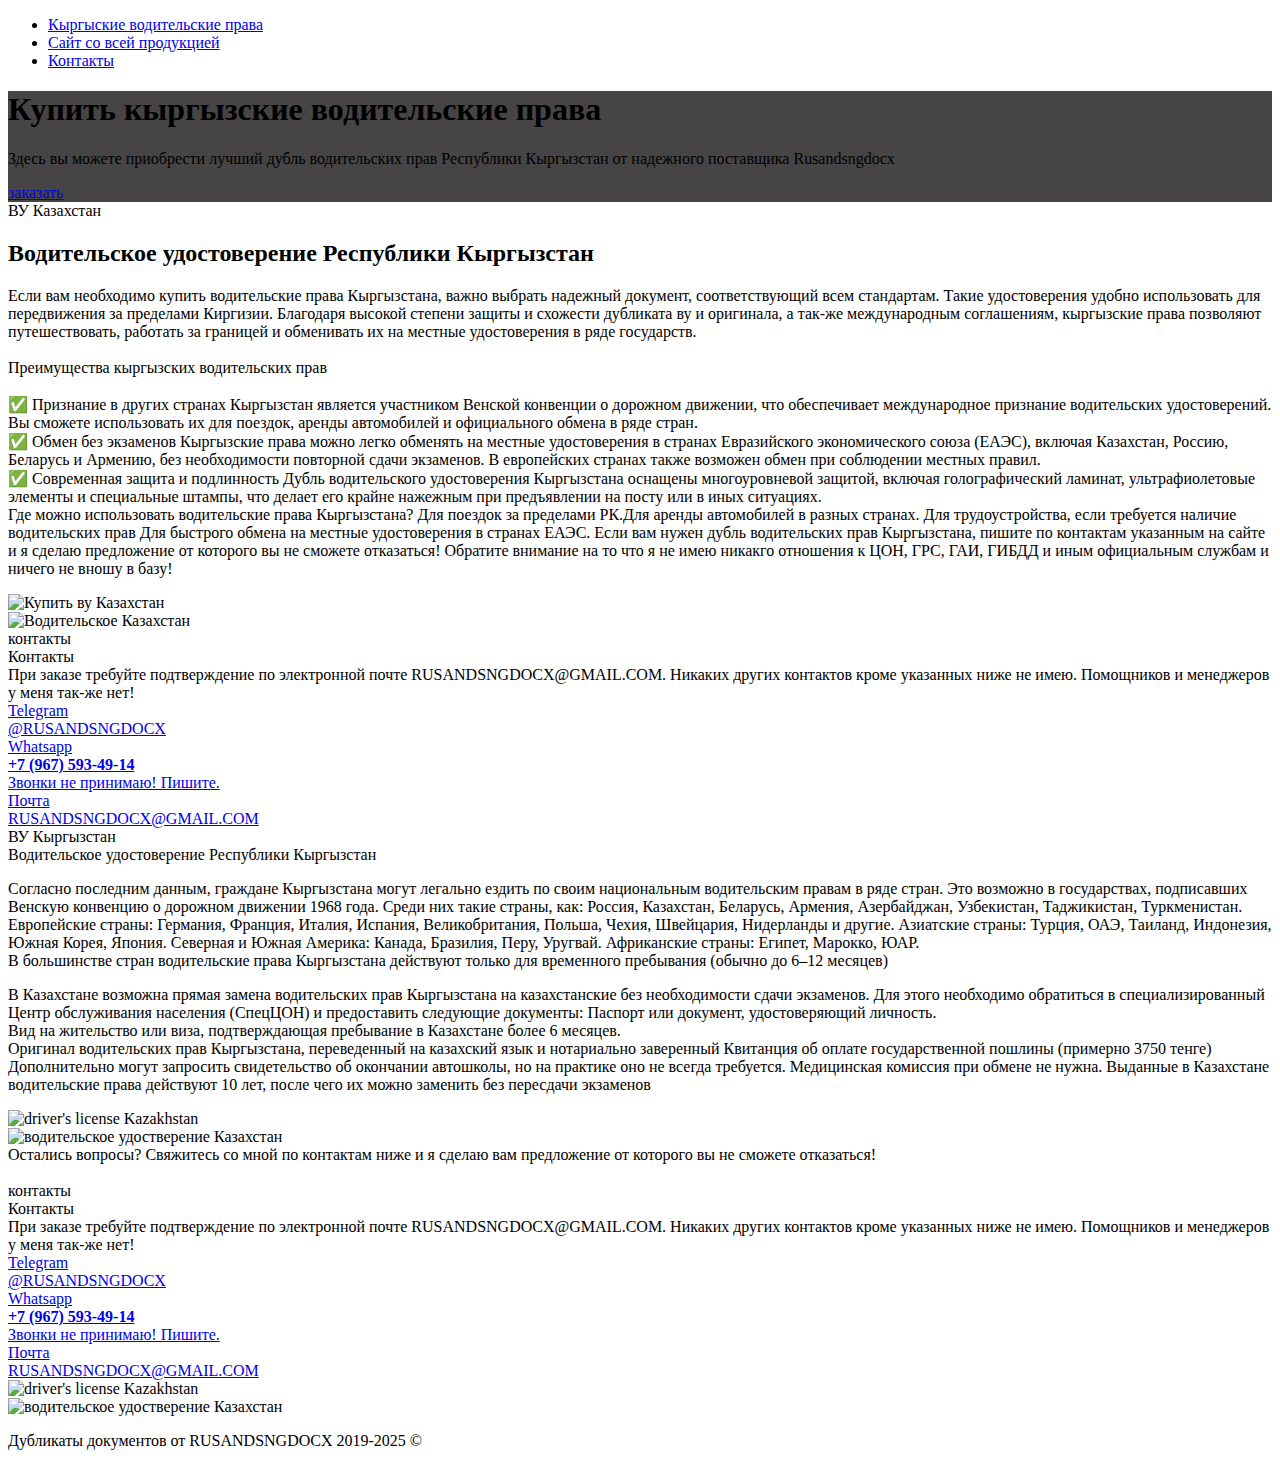
==== index.html @ 843d80bc "Add files via upload" ====
<!DOCTYPE html>
<html lang="ru">
    <head>
        <meta charset="UTF-8">
        <meta name="viewport" content="width=device-width, initial-scale=1.0">
        <meta http-equiv="X-UA-Compatible" content="ie=edge">
        <meta name="description" content="Надежный дубликат водительского удостоверения Республики Кыргызстан. Отлично подойдет для передвижения или замены на оригинал в ЕС и не только">
        <meta name="keywords" content="купить кыргызские ву, приобрести кыргызские водительские права, обмен прав, права для работы в такси">

        <title>Кыргызстан водительские права</title>
        <link rel="shortcut icon" href="favicon.png" type="image/x-icon">
        <link rel="icon" href="favicon.png" type="image/x-icon">
        <link href="https://fonts.googleapis.com/css?family=Roboto:300,400,700&amp;subset=cyrillic-ext" rel="stylesheet">
        <link rel="stylesheet" href="css/bootstrap-reboot.min.css">
        <link rel="stylesheet" href="css/bootstrap-grid.min.css">
        <link rel="stylesheet" href="css/style-page-min.css">
    </head>
    <body>
        <header>
            <nav>
                <div class="container">
                    <ul class="menu">
                        <li class="menu_item"><a href="#main" class="menu_link menu_link_active">Кыргыские водительские права</a></li>
                        <li class="menu_item"><a href="https://rusandsngdocx.org/" class="menu_link">Сайт со всей продукцией</a></li>
                        <li class="menu_item"><a href="#contact" class="menu_link">Контакты</a></li>
                    </ul>
                </div>
                <div class="hamburger">
                    <span></span>
                    <span></span>
                    <span></span>
                </div>
            </nav>
            <div class="subheader hidden-320">
            </div>
        </header>
        <section class="promo" id="main" style="background:url(/img/background/background.webp) 50% center/cover no-repeat; background-size: 45%; background-blend-mode: multiply; background-color:rgb(70, 68, 68)">
            <div class="container">
                <div class="row">
                    <div class="col-md-12 offset-md-0 col-lg-10 offset-lg-1">
                        <h1 class="main_header_krg">Купить кыргызские водительские права</h1>
                        <p class="main_subheader_krg">Здесь вы можете приобрести лучший дубль водительских прав Республики Кыргызстан от надежного поставщика Rusandsngdocx </p>
                    </div>
                    <div class="col-12">
                        <a href="#contact" class="order_btn">
                            заказать
                        </a>
                    </div>
                </div>
            </div>
        </section>
        <section class="reasons">
            <div class="container">
                <div class="label">ВУ Казахстан</div>
                <h2 class="title">Водительское удостоверение Республики Кыргызстан</h2>
                <p class="reasons_text_krg">
                    Если вам необходимо купить водительские права Кыргызстана, важно выбрать надежный документ, соответствующий всем стандартам. Такие удостоверения удобно использовать  для передвижения  за пределами Киргизии. Благодаря высокой степени защиты и схожести дубликата ву и оригинала, а так-же международным соглашениям, кыргызские права позволяют путешествовать, работать за границей и обменивать их на местные удостоверения в ряде государств.<br><br>
                    
                    Преимущества кыргызских водительских прав<br><br>
                    ✅ Признание в других странах
                    Кыргызстан является участником Венской конвенции о дорожном движении, что обеспечивает международное признание водительских удостоверений. Вы сможете использовать их для поездок, аренды автомобилей и официального обмена в ряде стран.<br>
                    
                    ✅ Обмен без экзаменов
                    Кыргызские права можно легко обменять на местные удостоверения в странах Евразийского экономического союза (ЕАЭС), включая Казахстан, Россию, Беларусь и Армению, без необходимости повторной сдачи экзаменов. В европейских странах также возможен обмен при соблюдении местных правил.<br>
                    
                    ✅ Современная защита и подлинность
                    Дубль водительского удостоверения Кыргызстана оснащены многоуровневой защитой, включая голографический ламинат, ультрафиолетовые элементы и специальные штампы, что делает его крайне нажежным при предъявлении на посту или в иных ситуациях. <br>
                    
                    Где можно использовать водительские права Кыргызстана? Для поездок за пределами РК.Для аренды автомобилей в разных странах. Для трудоустройства, если требуется наличие водительских прав
                    Для быстрого обмена на местные удостоверения в странах ЕАЭС.
                    Если вам нужен дубль водительских прав Кыргызстана, пишите по контактам указанным на сайте и я сделаю предложение от которого вы не сможете отказаться! Обратите внимание на то что я не имею никакго отношения к ЦОН, ГРС, ГАИ, ГИБДД и иным официальным службам и ничего не вношу в базу!

                </p>
                <div class="row">
                    <div class="col-md-6">
                        <div class="images_block_krg">
                            <img src="/img/krg-vy/krg_vy1.jpg" alt="Купить ву Казахстан" class="images">
                        </div>
                    </div>
                    <div class="col-md-6">
                        <div class="images_block_krg">
                            <img src="/img/krg-vy/krg_vy2.jpg" alt="Водительское Казахстан" class="images">
                        </div>
                    </div>
                </div>
            </div>
        </section>
        <section class="choice">
            <div class="container">
                <div class="black"></div>
                <div class="label label_white" id="contact">контакты</div>
                <div class="title title_white">Контакты</div>
                <div class="subtitle subtitle_white">При заказе требуйте подтверждение по электронной почте RUSANDSNGDOCX@GMAIL.COM. Никаких других контактов кроме указанных ниже не имею. Помощников и менеджеров у меня так-же нет!</div>
                <div class="row">
                    <div class="col-sm-12 col-md-4 contact_item">
                        <a target="blank" rel="nofollow" href="https://t.me/rusandsngdocx" class="contact_link">
                            <div class="contact_item-header">
                                Telegram
                            </div>
                            <div class="contact_item-descr">
                                @RUSANDSNGDOCX
                            </div>
                        </a>
                    </div>       
                    <div class="col-sm-12 col-md-4 contact_item">
                        <a target="blank" rel="nofollow" href="https://wa.me/79675934914" class="contact_link"> 
                            <div class="contact_item-header">
                                Whatsapp
                            </div>
                            <div class="contact_item-descr">
                                <b>+7 (967) 593-49-14</b> <br>
                                Звонки не принимаю! Пишите.           
                            </div>
                        </a>
                    </div>        
                    <div class="col-sm-12 col-md-4 contact_item">
                        <a target="blank" rel="nofollow" href="mailto:rusandsngdocx@gmail.com" class="contact_link"> 
                            <div class="contact_item-header">
                                Почта
                            </div>
                            <div class="contact_item-descr">
                                RUSANDSNGDOCX@GMAIL.COM            
                            </div>
                        </a>
                    </div>  
                </div>
            </div>
        </section>
        <section class="reasons">
            <div class="container">
                <div class="label">ВУ Кыргызстан</div>
                <div class="title">Водительское удостоверение Республики Кыргызстан</div>
                <p class="reasons_text_krg">
                    Согласно последним данным, граждане Кыргызстана могут легально ездить по своим национальным водительским правам в ряде стран. Это возможно в государствах, подписавших Венскую конвенцию о дорожном движении 1968 года. Среди них такие страны, как:  Россия, Казахстан, Беларусь, Армения, Азербайджан, Узбекистан, Таджикистан, Туркменистан. Европейские страны: Германия, Франция, Италия, Испания, Великобритания, Польша, Чехия, Швейцария, Нидерланды и другие. Азиатские страны: Турция, ОАЭ, Таиланд, Индонезия, Южная Корея, Япония. Северная и Южная Америка: Канада, Бразилия, Перу, Уругвай. Африканские страны: Египет, Марокко, ЮАР.<br>
                    В большинстве стран водительские права Кыргызстана действуют только для временного пребывания (обычно до 6–12 месяцев)
                </p>
                <p class="reasons_text_krg">
                    В Казахстане возможна прямая замена водительских прав Кыргызстана на казахстанские без необходимости сдачи экзаменов. Для этого необходимо обратиться в специализированный Центр обслуживания населения (СпецЦОН) и предоставить следующие документы:

                    Паспорт или документ, удостоверяющий личность.<br>
                    Вид на жительство или виза, подтверждающая пребывание в Казахстане более 6 месяцев.<br>
                    Оригинал водительских прав Кыргызстана, переведенный на казахский язык и нотариально заверенный
                    Квитанция об оплате государственной пошлины (примерно 3750 тенге)<br>
                    Дополнительно могут запросить свидетельство об окончании автошколы, но на практике оно не всегда требуется. Медицинская комиссия при обмене не нужна. Выданные в Казахстане водительские права действуют 10 лет, после чего их можно заменить без пересдачи экзаменов​

                </p>
                <div class="container">         
                    <div class="row">
                        <div class="col-md-6">
                            <div class="images_block_krg">
                                <img src="/img/krg-vy/krg_vy3.jpg" alt="driver's license Kazakhstan" class="images">
                            </div>
                        </div>
                        <div class="col-md-6">
                            <div class="images_block_krg">
                                <img src="/img/krg-vy/krg_vy4.jpg" alt="водительское удостверение Казахстан" class="images">
                            </div>
                        </div>
                </div>     
                <div class="title">Остались вопросы? Свяжитесь со мной по контактам ниже и я сделаю вам предложение от которого вы не сможете отказаться!</div><br>
            </div>
        </div>
        </section>        
        <section class="choice">
        <div class="container">
            <div class="black"></div>
            <div class="label label_white" id="contact">контакты</div>
            <div class="title title_white">Контакты</div>
            <div class="subtitle subtitle_white">При заказе требуйте подтверждение по электронной почте RUSANDSNGDOCX@GMAIL.COM. Никаких других контактов кроме указанных ниже не имею. Помощников и менеджеров у меня так-же нет!</div>
            <div class="row">
                <div class="col-sm-12 col-md-4 contact_item">
                    <a target="blank" rel="nofollow" href="https://t.me/rusandsngdocx" class="contact_link">
                        <div class="contact_item-header">
                            Telegram
                        </div>
                        <div class="contact_item-descr">
                            @RUSANDSNGDOCX
                        </div>
                    </a>
                </div>       
                <div class="col-sm-12 col-md-4 contact_item">
                    <a target="blank" rel="nofollow" href="https://wa.me/79675934914" class="contact_link"> 
                        <div class="contact_item-header">
                            Whatsapp
                        </div>
                        <div class="contact_item-descr">
                            <b>+7 (967) 593-49-14</b> <br>
                            Звонки не принимаю! Пишите.           
                        </div>
                    </a>
                </div>        
                <div class="col-sm-12 col-md-4 contact_item">
                    <a target="blank" rel="nofollow" href="mailto:rusandsngdocx@gmail.com" class="contact_link"> 
                        <div class="contact_item-header">
                            Почта
                        </div>
                        <div class="contact_item-descr">
                            RUSANDSNGDOCX@GMAIL.COM            
                        </div>
                    </a>
                </div>  
            </div>
        </div>
        </section> 
        <div class="container">         
                <div class="row">
                    <div class="col-md-6">
                        <div class="images_block_krg">
                            <img src="/img/krg-vy/krg_vy5.jpg" alt="driver's license Kazakhstan" class="images">
                        </div>
                    </div>
                    <div class="col-md-6">
                        <div class="images_block_krg">
                            <img src="/img/krg-vy/krg_vy6.jpg" alt="водительское удостверение Казахстан" class="images">
                        </div>
                    </div>
                </div>
            </div>
        </div>    
        </section>
        <footer>
            <div class="footer_divider"></div>
            <div class="footer_wrapper">
                <p class="footer_text">
                    Дубликаты документов от RUSANDSNGDOCX 2019-2025 &copy;
                </p>
            </div>
        </footer>

        <script src="js/script.js"></script>
    </body>
</html>
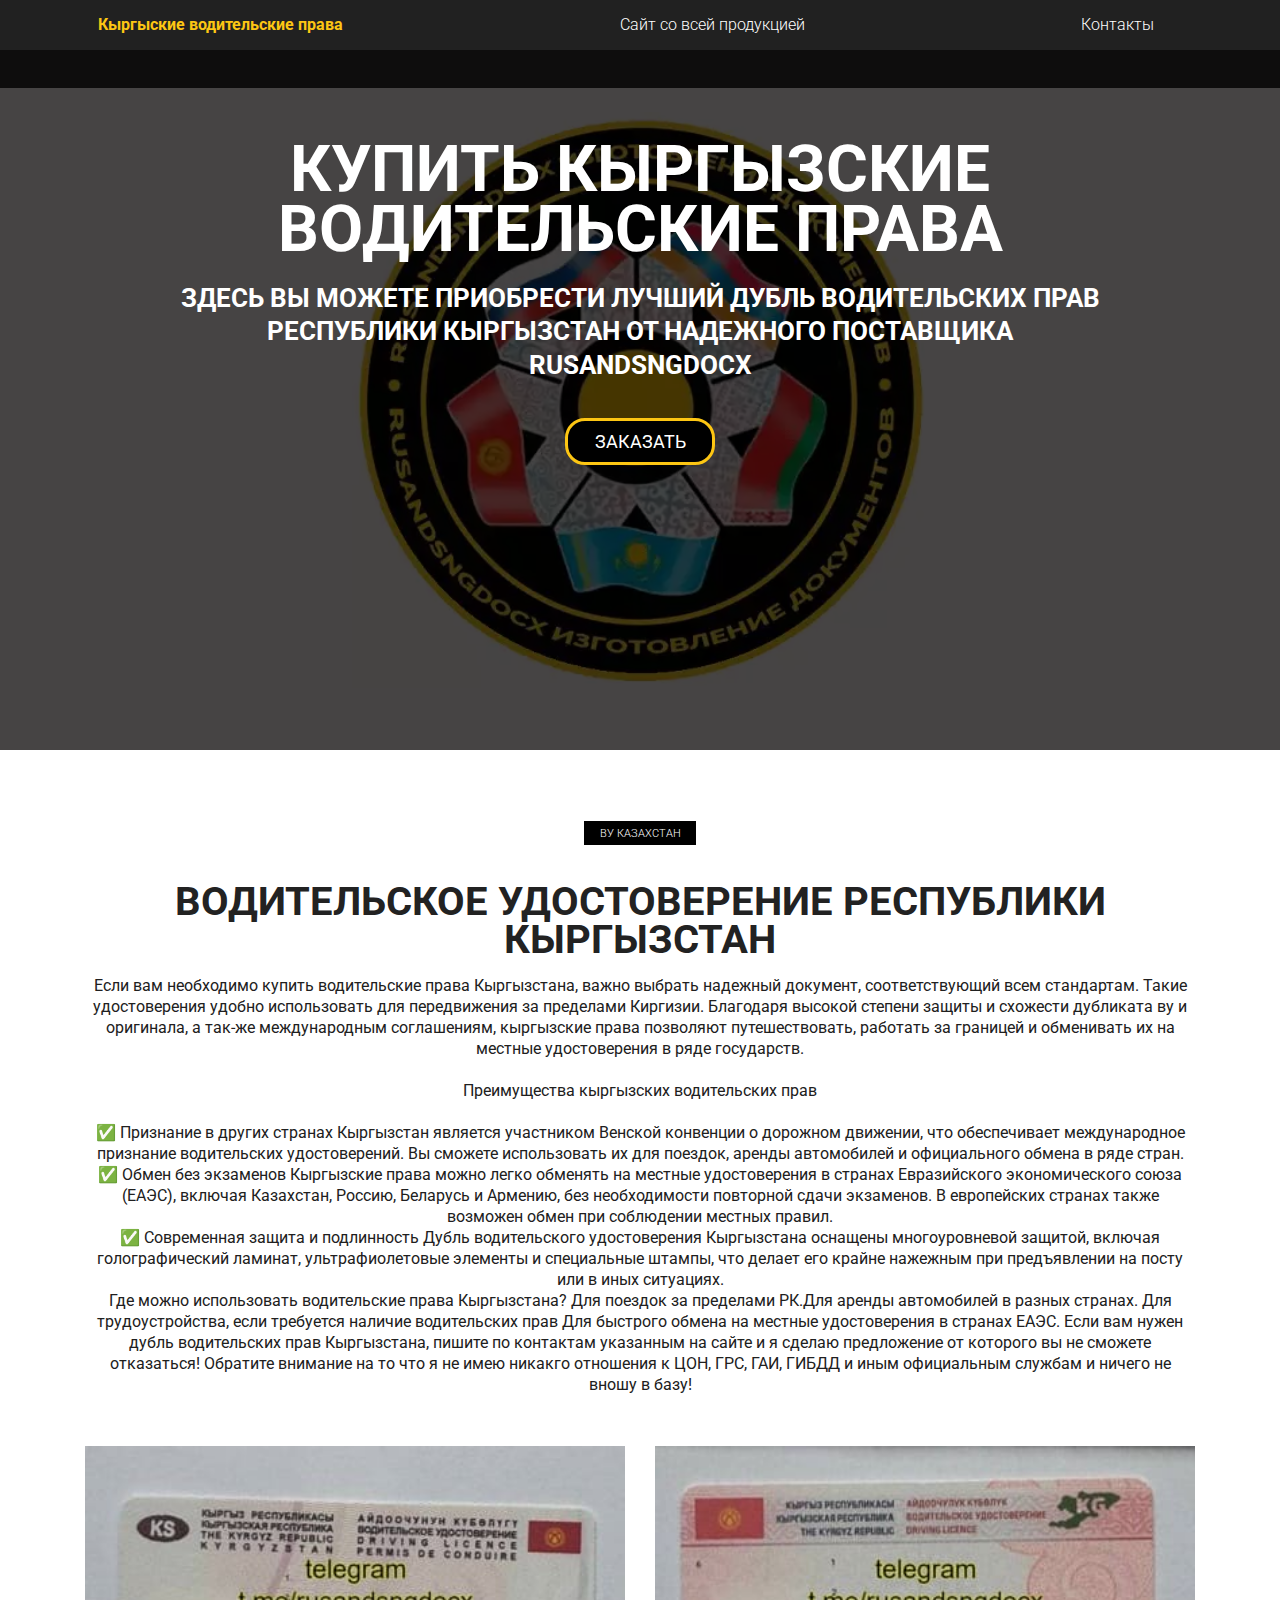
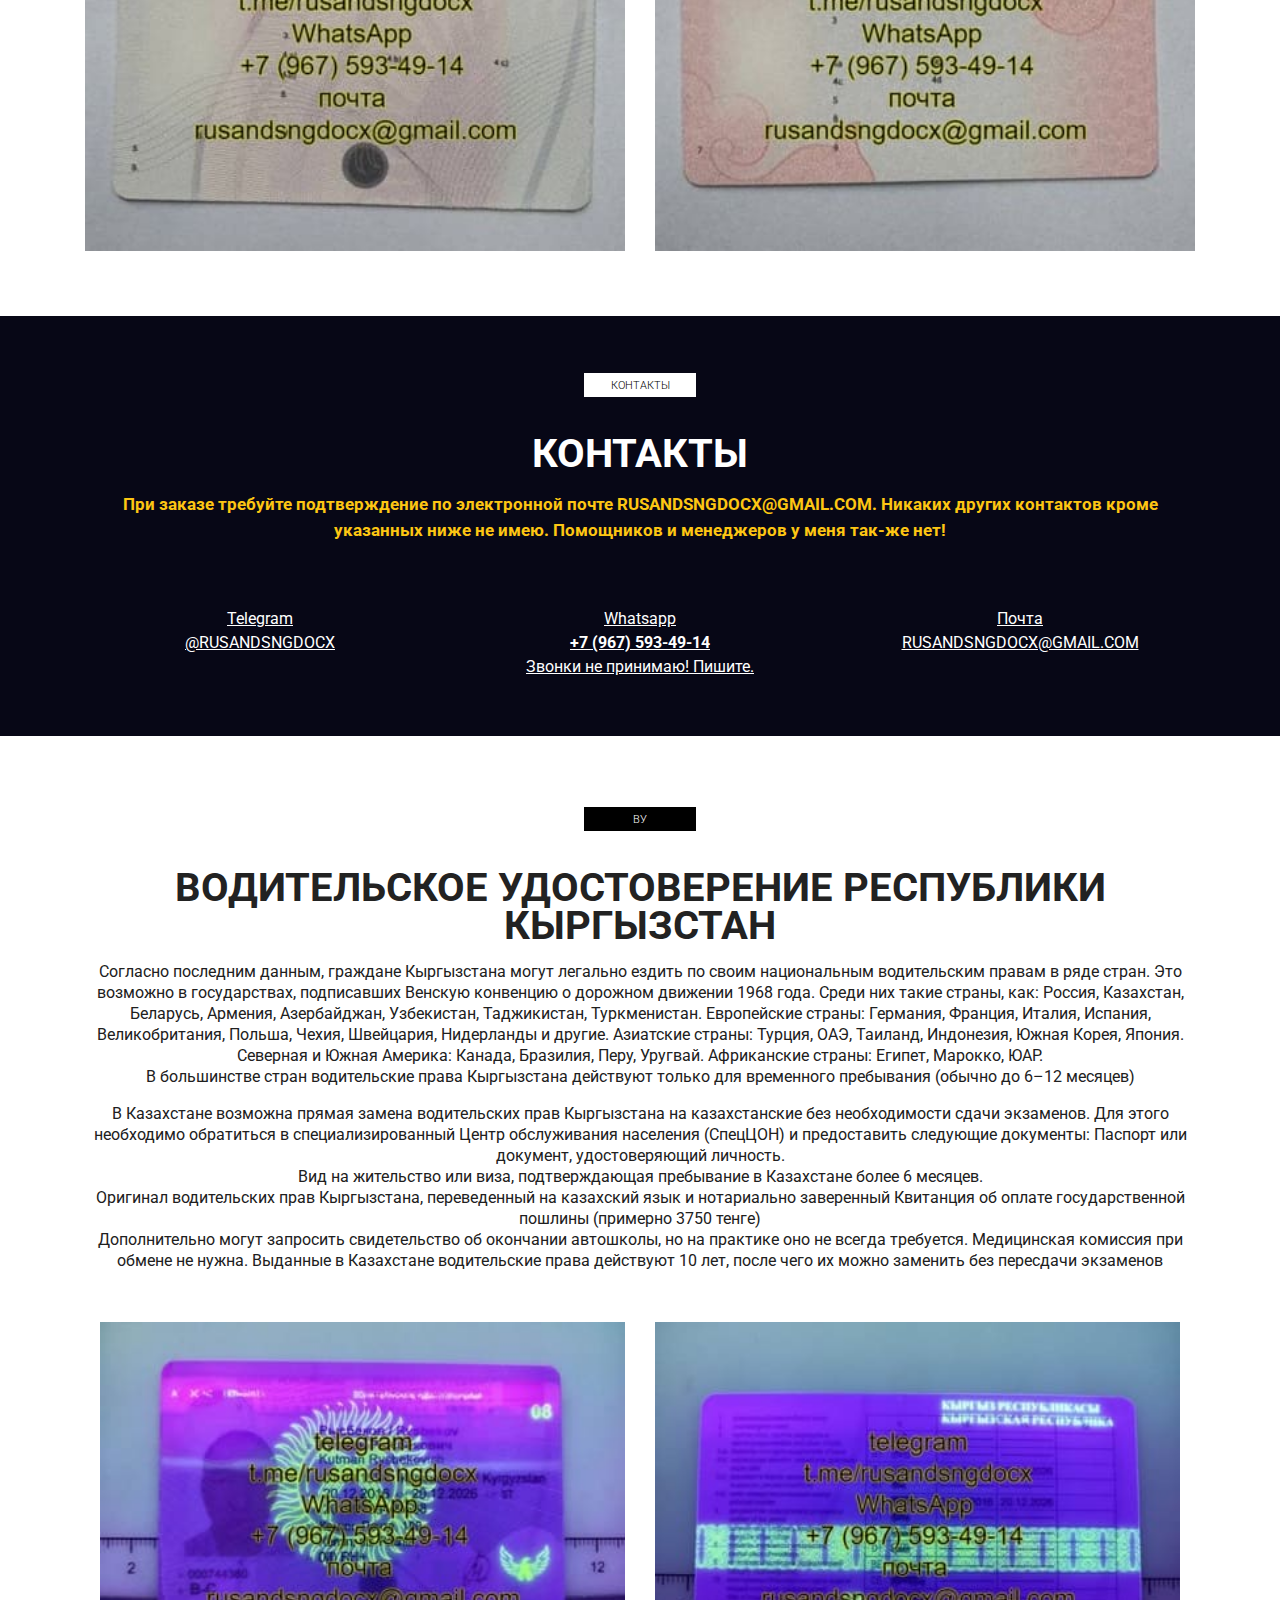
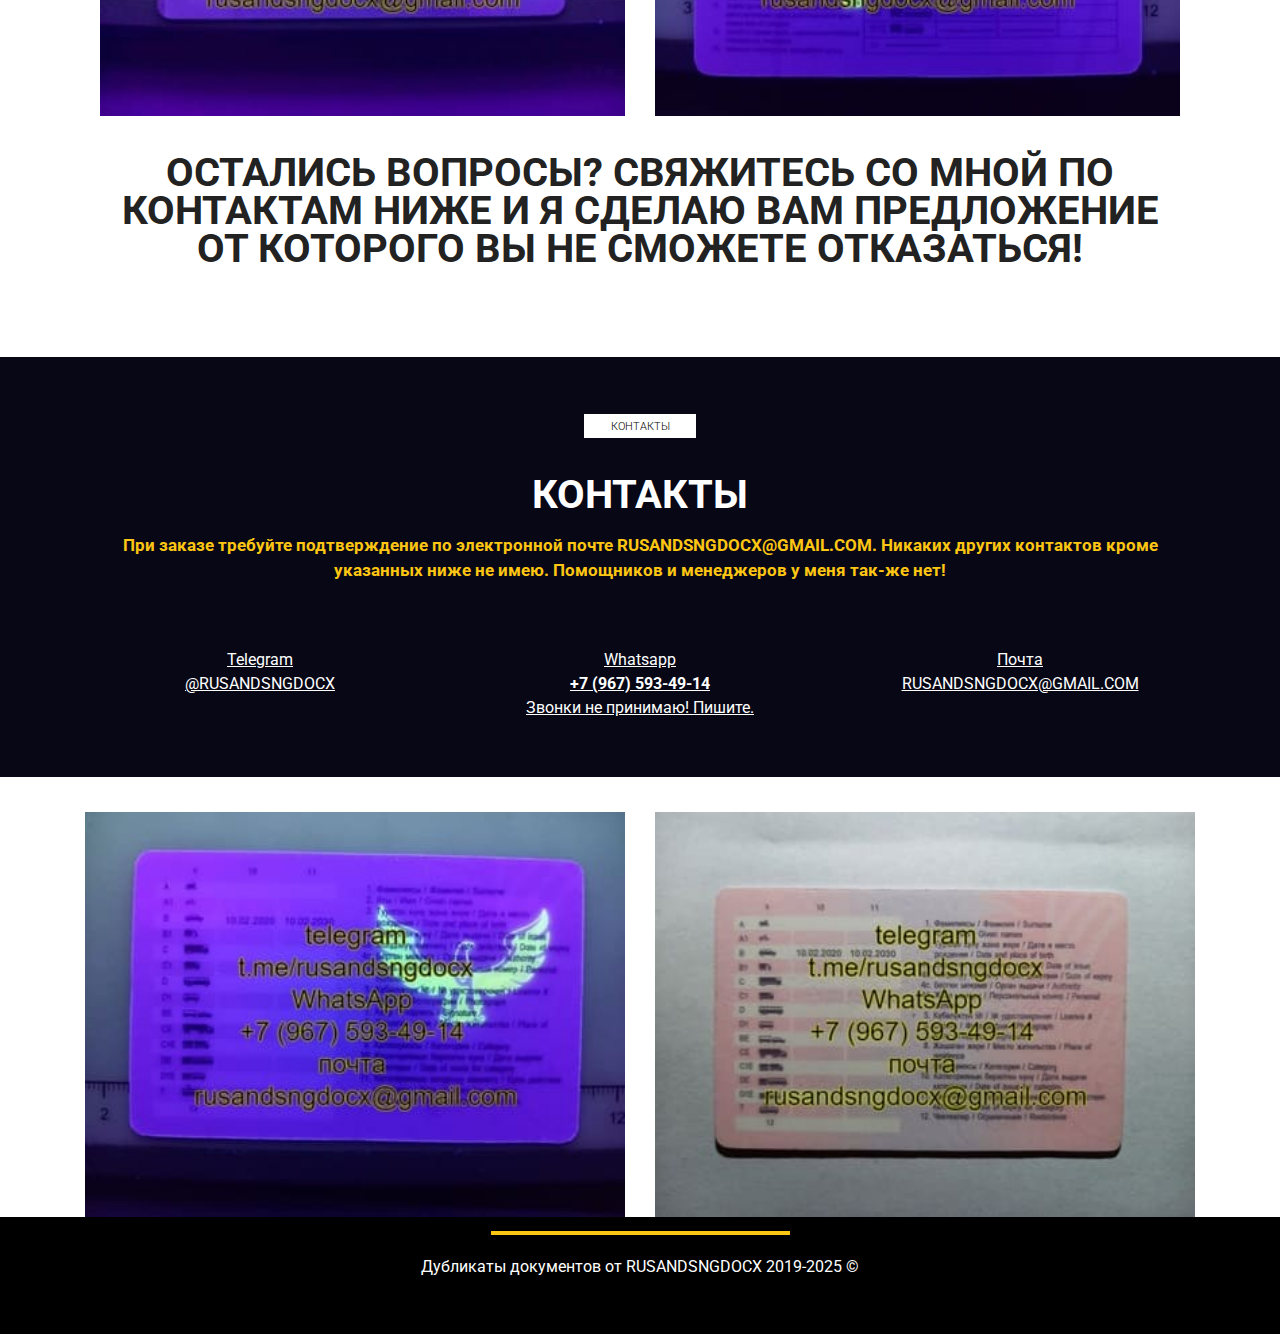
==== commit 4d21c6a0: "Update index.html" ====
--- a/index.html
+++ b/index.html
@@ -34,7 +34,7 @@
             <div class="subheader hidden-320">
             </div>
         </header>
-        <section class="promo" id="main" style="background:url(/img/background/background.webp) 50% center/cover no-repeat; background-size: 45%; background-blend-mode: multiply; background-color:rgb(70, 68, 68)">
+        <section class="promo" id="main" style="background:url(https://voditelskoekg.github.io/kyrgyzstan-driver-license/img/background/background.webp) 50% center/cover no-repeat; background-size: 45%; background-blend-mode: multiply; background-color:rgb(70, 68, 68)">
             <div class="container">
                 <div class="row">
                     <div class="col-md-12 offset-md-0 col-lg-10 offset-lg-1">
@@ -229,4 +229,4 @@
 
         <script src="js/script.js"></script>
     </body>
-</html>+</html>
--- a/css/style-page-min.css
+++ b/css/style-page-min.css
@@ -0,0 +1 @@
+*{font-family:'Roboto',sans-serif}header{position:relative;height:50px}nav{position:fixed;width:100%;height:50px;background-color:#212121;z-index:5}.hamburger{display:none}.menu{display:-webkit-box;display:-ms-flexbox;display:flex;-webkit-box-pack:justify;-ms-flex-pack:justify;justify-content:space-between;padding:13px;margin:0;list-style-type:none;text-align:center}.menu_link{color:#fff;font-size:1em;font-weight:300}.menu_link:hover{text-decoration:none;color:#fdc613}.menu_link_active{color:#fdc613;font-weight:bold}.menu_item{border-right:2px solid transparent;padding-right:28px}.menu_item:last-child{border-right:none}.subheader{z-index:4;position:fixed;width:100%;height:5.5em;background-color:rgba(0,0,0,.8)}.promo{min-height:700px;padding:90px 0 135px 0}.main_header_krg{color:#fff;font-weight:700;text-transform:uppercase;font-size:4em;line-height:60px;margin:0;text-align:center}.main_subheader_krg{color:#fff;font-weight:700;text-transform:uppercase;font-size:1.6em;line-height:1.3em;margin:0;margin-top:22px;text-align:center}.main_subheader_krg_black{color:#000;font-weight:700;text-transform:uppercase;font-size:1.6em;line-height:1.3em;margin:0;margin-top:22px;text-align:center}.reasons{padding:71px 0 65px 0}.images_block_krg{display:-webkit-box;display:-ms-flexbox;display:flex;-webkit-box-pack:center;-ms-flex-pack:center;justify-content:center;-webkit-box-align:center;-ms-flex-align:center;align-items:center;margin-top:35px}.reasons_round{display:-webkit-box;display:-ms-flexbox;display:flex;-webkit-box-pack:center;-ms-flex-pack:center;justify-content:center;-webkit-box-align:center;-ms-flex-align:center;align-items:center;margin-right:26px;width:113px;height:113px;background-color:back;border-radius:100%}.reasons_round img{width:100%;height:100%}.reasons_descr{width:343px}.reasons_subtitle{line-height:21px;color:#000;font-size:17px;font-weight:400}.reasons_text_krg{color:#202020;font-size:1em;font-weight:normal;line-height:21px;margin-top:1em;text-align:center}.label{position:relative;margin:0 auto;height:24px;width:112px;padding:5px 12px;background-color:#000;color:#fff;font-size:11px;font-weight:300;text-transform:uppercase;text-align:center;z-index:2}.label_white{background-color:#fff;color:#000}.label_min{width:76px}.title{position:relative;margin-bottom:0;margin-top:38px;color:#222;font-size:2.5em;line-height:38px;font-weight:700;text-transform:uppercase;text-align:center;z-index:2}.title_white{color:#fff}.subtitle{position:relative;margin-top:19px;color:#222;font-size:17px;font-weight:400;text-align:center;z-index:2}.subtitle_white{color:#fdc613;font-weight:bold}.mobile{min-height:864px;padding:48px 0 79px 0}.mobile .row{margin-top:32px}.mobile_item{position:relative;width:320px;height:280px;margin:0 auto;margin-bottom:19px;padding-top:92px}.mobile_item_1{background:url(../img/bg/index_armenia_logo-min.png)center center/cover no-repeat}.mobile_item_2{background:url(../img/bg/index_kirgiz_logo-min.png)center center/cover no-repeat}.mobile_item_3{background:url(../img/bg/index_russia_logo-min.jpg)center center/cover no-repeat}.mobile_item_4{background:url(../img/bg/index_kazah_logo-min.png)center center/cover no-repeat}.mobile_item_5{background:url(../img/bg/index_belarus_logo-min.png)center center/cover no-repeat}.mobile_item_6{background:url(../img/bg/index_ukrain_logo-min.png)center center/cover no-repeat}.mobile_item_subtitle{color:#fff;font-size:24px;font-weight:400;line-height:31px;text-transform:uppercase;text-align:center}.mobile_item_subtitle:hover{text-decoration:none;color:#fdc613}.mobile_link{text-decoration:none;display:block}.mobile_link:hover{text-decoration:none}.mobile_item_plus{display:-webkit-box;display:-ms-flexbox;display:flex;-webkit-box-pack:center;-ms-flex-pack:center;justify-content:center;-webkit-box-align:center;-ms-flex-align:center;align-items:center;position:absolute;bottom:35px;left:50%;-webkit-transform:translateX(-50%);transform:translateX(-50%);width:26px;height:26px;background-color:#000;margin:0 auto;border-radius:100%;cursor:pointer}.mobile_item_plus:before{content:'';display:block;width:14px;height:2px;background-color:#fdc613;-webkit-transition:.3s all;transition:.3s all}.mobile_item_plus:after{content:'';position:absolute;left:50%;-webkit-transform:translateX(-50%);transform:translateX(-50%);display:block;height:14px;width:2px;background-color:#fdc613;-webkit-transition:.3s all;transition:.3s all}.mobile_item_plus:hover:before,.mobile_item_plus:hover:after{background-color:#ff5656}.choice{position:relative;padding:57px 0 57px 0}.choice_descr{text-align:center;color:#222;font-size:17px;font-weight:300;line-height:24px}.choice .black{position:absolute;top:0;left:0;height:100%;width:100%;background-color:#070716;z-index:1}.choice .contact_item{color:#fff;z-index:2;text-align:center;margin-top:4em;text-decoration:underline}.choice .contact_item a{color:#fff}.choice .contact_item a:hover{text-decoration:none;color:#fdc613}footer{padding:14px 23px 39px 23px;background-color:#000}footer a:hover{text-decoration:none}.footer_text{text-align:center;color:#fff}.footer_divider{width:299px;height:4px;background-color:#fdc613;margin:0 auto}.footer_wrapper{padding-top:20px}.xs-visible{display:none}.images{width:100%}@media(max-width:1200px){.menu_item{padding-right:20px}.menu_link{font-size:13px}.main_header_krg{font-size:50px}.images_block_krg{-webkit-box-align:start;-ms-flex-align:start;align-items:flex-start}.reasons_descr{width:300px}.mobile_item{width:290px}.mobile_item_subtitle{font-size:22px}.choice{padding:55px 0;}.require br{display:none}}@media(max-width:991px){#nav_container{padding:0 1em;max-width:850px}.menu{padding:13px 0}.title{font-size:28px}.menu_item{padding-right:12px}.menu_item:last-child{padding-right:0}.menu_link{font-size:.9em}.main_header_krg{font-size:40px}.images_block_krg{-webkit-box-orient:vertical;-webkit-box-direction:normal;-ms-flex-direction:column;flex-direction:column;-webkit-box-align:center;-ms-flex-align:center;align-items:center}.reasons_round{margin-right:0}.reasons_descr{width:300px;margin-top:20px}}@media(max-width:767px){.title{margin-top:25px}.menu{position:fixed;-webkit-box-orient:vertical;-webkit-box-direction:normal;-ms-flex-direction:column;flex-direction:column;-webkit-box-pack:center;-ms-flex-pack:center;justify-content:center;-webkit-box-align:center;-ms-flex-align:center;align-items:center;top:0;left:-100%;width:50%;height:100vh;padding:20px 15px;background-color:rgba(0,0,0,.8);-webkit-transition:.6s all;transition:.6s all}.menu_active{left:0}.menu_item{padding-right:0;border:0;margin:10px 0}.menu_link{font-size:20px}.hamburger{display:block;position:absolute;right:10px;top:50%;-webkit-transform:translateY(-50%);transform:translateY(-50%);width:26px;height:12px}.hamburger span{display:block;height:2px;width:100%;background-color:#fff;margin-bottom:2px;-webkit-transition:.5s all;transition:.5s all}.hamburger_active span{margin-bottom:-2px}.hamburger_active span:nth-child(1){-webkit-transform:translateY(3px)rotate(-45deg);transform:translateY(3px)rotate(-45deg)}.hamburger_active span:nth-child(2){display:none}.hamburger_active span:nth-child(3){-webkit-transform:translateY(3px)rotate(45deg);transform:translateY(3px)rotate(45deg)}.xs-hidden{display:none}.xs-visible{display:block}.main_header_krg{line-height:45px}.reasons{padding:40px 0}.reasons_descr{width:350px}.reasons_subtitle{text-align:center}.reasons_text_krg{margin-top:1em;text-align:center;padding:0 1em}.mobile{padding:40px 0}.choice{padding:40px 0}.require{padding:40px 0}}@media(max-width:575px){nav{height:30px}header{height:30px}.title{font-size:1.2em;margin-top:15px;line-height:1.3em}.subtitle{font-size:1em;line-height:21px;margin-top:11px}.promo{min-height:400px;padding:20px 0 35px 0}.main_header_krg{font-size:30px;padding:0 24px;line-height:35px}.main_subheader_krg{font-size:1em}.menu{width:85%}.menu_item{width:100%;text-align:center;padding:5px 0}.menu_link{display:block}.hamburger_active span:nth-child(1){-webkit-transform:translateY(5px)rotate(-45deg);transform:translateY(5px)rotate(-45deg)}.hamburger_active span:nth-child(3){-webkit-transform:translateY(5px)rotate(45deg);transform:translateY(5px)rotate(45deg)}.reasons{padding:22px 0 36px 0}.images_block_krg{margin-top:26px}.reasons_round{width:100px;height:100px}.reasons_descr{width:100%;margin-top:27px}.reasons_subtitle{font-size:16px;text-align:center}.reasons_text_krg{margin-top:1em;text-align:center}.mobile{padding:20px 0 40px 0}.mobile .row{margin-top:30px}.mobile_item{height:254px;padding:81px 40px 0 40px}.mobile_item_subtitle{font-size:18px;line-height:31px}.mobile_item_plus{bottom:28px}.mobile_item_plus:hover:before,.mobile_item_plus:hover:after{background-color:#1eacc7}.choice{padding:25px 0 33px 0;background:#000}.choice_descr{margin-top:23px;color:#fff;font-size:17px;font-weight:300;line-height:24px}.choice .black{display:none}.hidden-320{display:none}.require{padding:25px}footer{padding:25px 0 20px 0}.require_title{font-size:16px}.require_list{padding-left:30px;margin-top:5px}.require_list li{font-size:14px;margin-bottom:5px;line-height:20px}footer{padding:25px 0 20px 0}.footer_divider{width:253px;margin:0 auto}}.order_btn{display:block;text-decoration:none;color:#ffff;width:150px;margin:2em auto 0 auto;text-align:center;font-size:18px;text-transform:uppercase;background-color:black;border:3px solid #fdc613;border-radius:20px;padding:7px 0 7px 0}.order_btn:hover{text-decoration:none;color:#fdc613;-webkit-box-shadow:0 0 15px 10px rgba(0,0,0,.75);box-shadow:0 0 15px 10px rgba(0,0,0,.75)}.order_btn:focus{outline-width:0}.screen_fixed{overflow-y:hidden;height:100vh}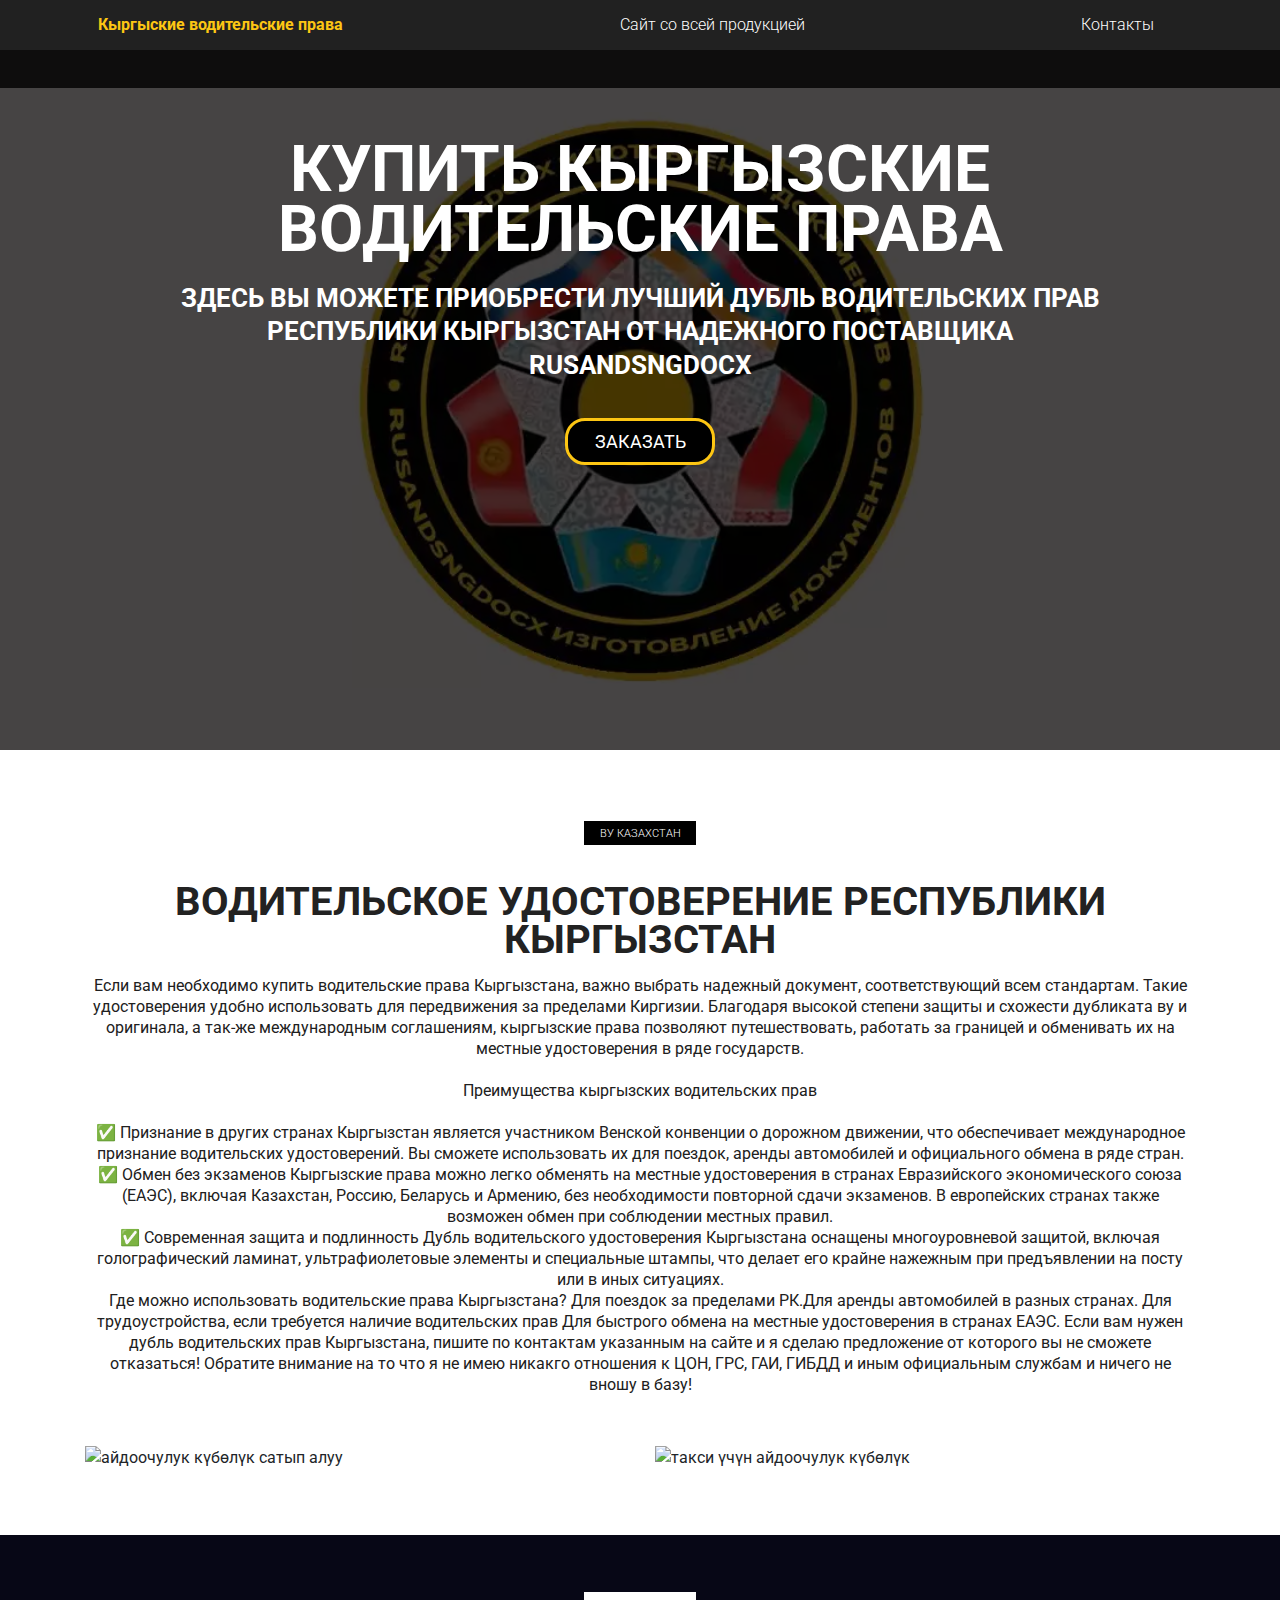
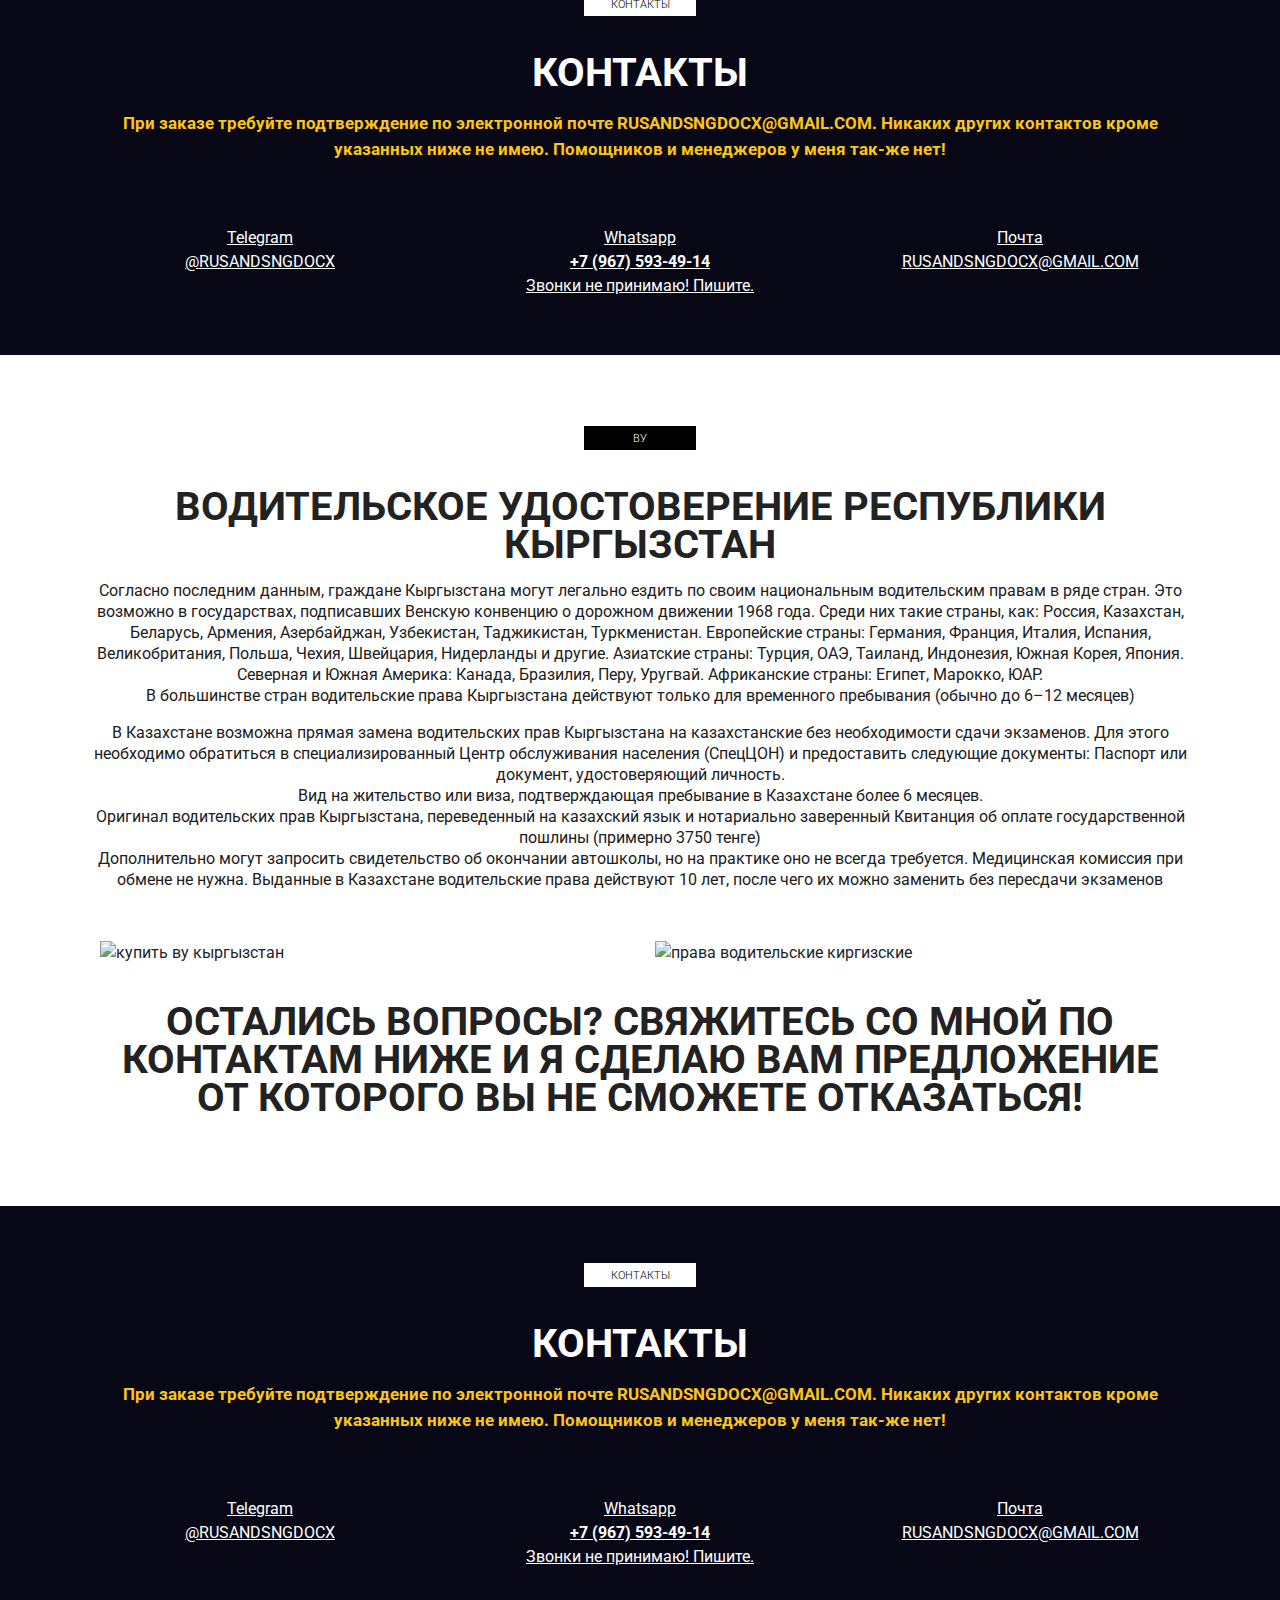
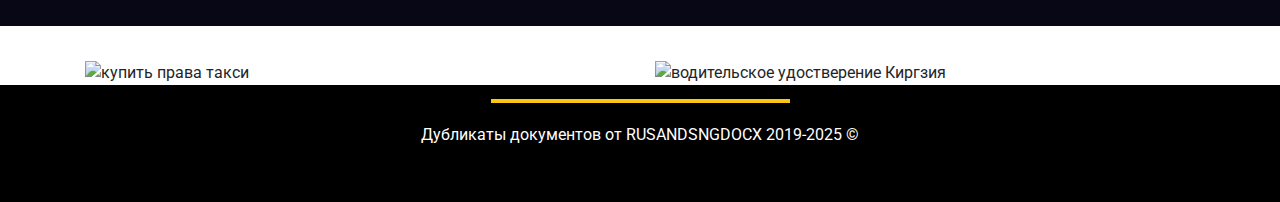
==== commit fd7a287f: "Update index.html" ====
--- a/index.html
+++ b/index.html
@@ -74,12 +74,12 @@
                 <div class="row">
                     <div class="col-md-6">
                         <div class="images_block_krg">
-                            <img src="/img/krg-vy/krg_vy1.jpg" alt="Купить ву Казахстан" class="images">
-                        </div>
-                    </div>
-                    <div class="col-md-6">
-                        <div class="images_block_krg">
-                            <img src="/img/krg-vy/krg_vy2.jpg" alt="Водительское Казахстан" class="images">
+                            <img src="https://raw.githubusercontent.com/voditelskoekg/kyrgyzstan-driver-license/refs/heads/main/img/krg-vy/krg_vy1.jpg" alt="айдоочулук күбөлүк сатып алуу" class="images">
+                        </div>
+                    </div>
+                    <div class="col-md-6">
+                        <div class="images_block_krg">
+                            <img src="https://raw.githubusercontent.com/voditelskoekg/kyrgyzstan-driver-license/refs/heads/main/img/krg-vy/krg_vy2.jpg" alt="такси үчүн айдоочулук күбөлүк" class="images">
                         </div>
                     </div>
                 </div>
@@ -148,12 +148,12 @@
                     <div class="row">
                         <div class="col-md-6">
                             <div class="images_block_krg">
-                                <img src="/img/krg-vy/krg_vy3.jpg" alt="driver's license Kazakhstan" class="images">
+                                <img src="https://raw.githubusercontent.com/voditelskoekg/kyrgyzstan-driver-license/refs/heads/main/img/krg-vy/krg_vy3.jpg" alt="купить ву кыргызстан" class="images">
                             </div>
                         </div>
                         <div class="col-md-6">
                             <div class="images_block_krg">
-                                <img src="/img/krg-vy/krg_vy4.jpg" alt="водительское удостверение Казахстан" class="images">
+                                <img src="https://raw.githubusercontent.com/voditelskoekg/kyrgyzstan-driver-license/refs/heads/main/img/krg-vy/krg_vy4.jpg" alt="права водительские киргизские" class="images">
                             </div>
                         </div>
                 </div>     
@@ -206,12 +206,12 @@
                 <div class="row">
                     <div class="col-md-6">
                         <div class="images_block_krg">
-                            <img src="/img/krg-vy/krg_vy5.jpg" alt="driver's license Kazakhstan" class="images">
-                        </div>
-                    </div>
-                    <div class="col-md-6">
-                        <div class="images_block_krg">
-                            <img src="/img/krg-vy/krg_vy6.jpg" alt="водительское удостверение Казахстан" class="images">
+                            <img src="https://raw.githubusercontent.com/voditelskoekg/kyrgyzstan-driver-license/refs/heads/main/img/krg-vy/krg_vy5.jpg" alt="купить права такси" class="images">
+                        </div>
+                    </div>
+                    <div class="col-md-6">
+                        <div class="images_block_krg">
+                            <img src="https://raw.githubusercontent.com/voditelskoekg/kyrgyzstan-driver-license/refs/heads/main/img/krg-vy/krg_vy6.jpg" alt="водительское удостверение Киргзия" class="images">
                         </div>
                     </div>
                 </div>
